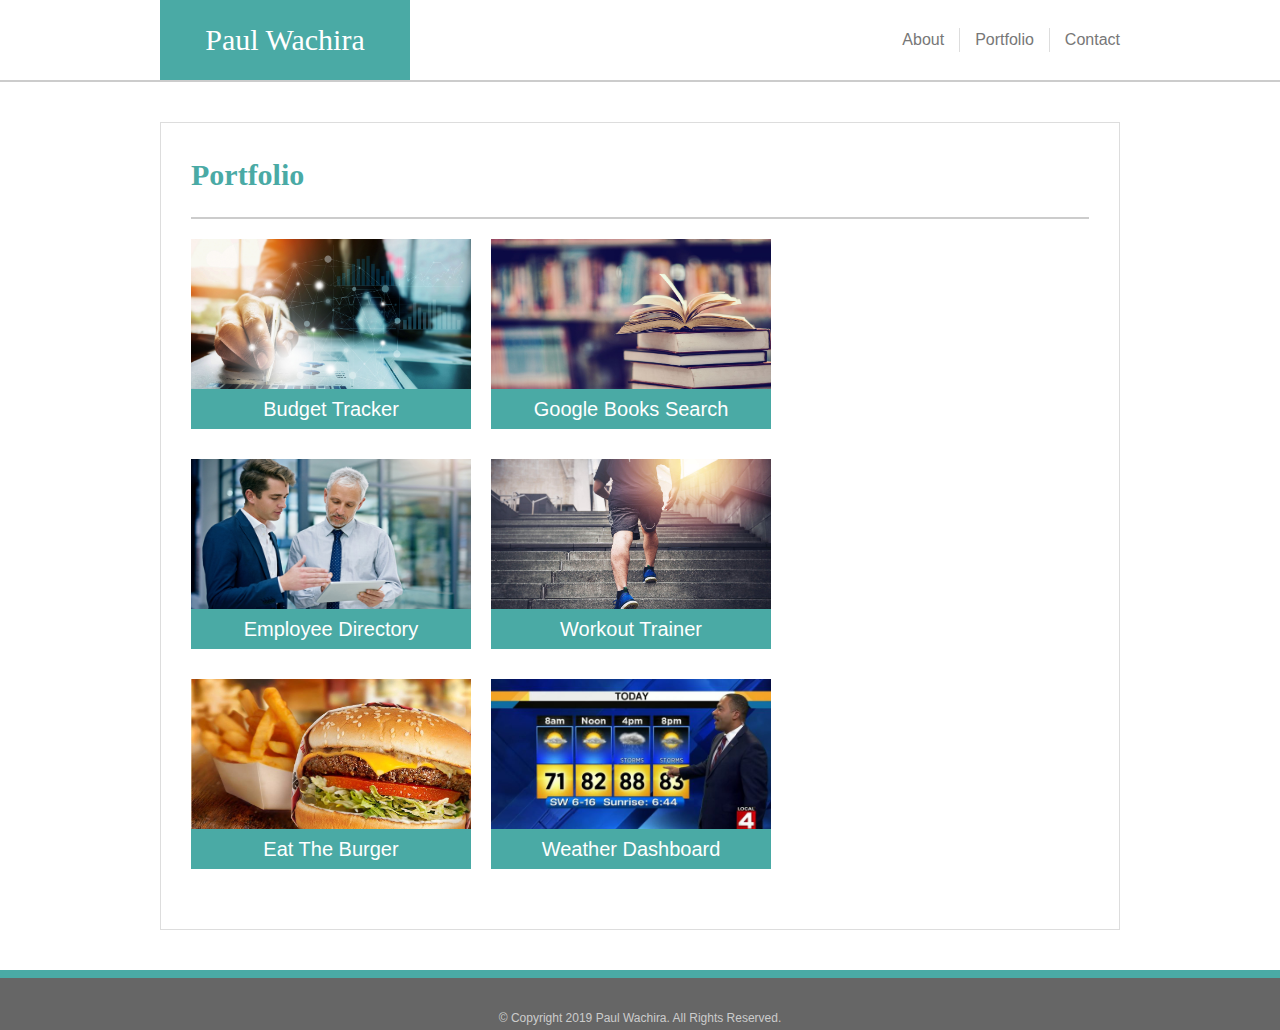
==== portfolio.html @ 9961ec49 "updated resume" ====
<!DOCTYPE html>
<html lang="en">
<head>
    <meta charset="UTF-8">
    <meta name="viewport" content="width=device-width, initial-scale=1.0">
    <meta http-equiv="X-UA-Compatible" content="ie=edge">
    <link rel="stylesheet" type="text/css" href="assets/css/style.css">
    <link rel="stylesheet" type="text/css" href="assets/css/header.css">
    <link rel="stylesheet" type="text/css" href="assets/css/footer.css">
    <title>Portfolio</title>
</head>
<body>
    <div class="wrapper">
        <header>
            <div class="header-container">
                <div class="header-banner">
                    Paul Wachira
                </div>
                <ul class="nav-links">
                    <li class="nav-item"><a href="index.html">About</a></li>
                    <li class="nav-item"><a href="portfolio.html">Portfolio</a></li>
                    <li class="nav-item"><a href="contact.html">Contact</a></li>
                </ul>     
            </div>
        </header>

        <section class="content-container">
            <div class="just-text">
                <h1 class="page-title">Portfolio</h1>
                <div class="portfolio-container">


                    <div class="portfolio-card">
                        <a href="https://5f17492f6d310b8a847513c7--goofy-noyce-14c125.netlify.app/" target="_blank">
                            <img alt="Budget Tracker" src="./assets/images/image-links/budget-tracker.jpg"
                            width="280" height="190">
                         </a>
                        <div class="card-banner">Budget Tracker</div>
                    </div>


                    <div class="portfolio-card">
                        <a href="https://pmw-google-book-search.herokuapp.com/" target="_blank">
                            <img alt="Google Books Search" src="./assets/images/image-links/google-books.jpg"
                            width="280" height="170">
                         </a>
                        <div class="card-banner">Google Books Search</div>
                    </div>

                     <div class="portfolio-card">
                        <a href="https://determined-banach-290405.netlify.app/" target="_blank">
                            <img alt="Employee Directory" src="./assets/images/image-links/employee directory.jpg"
                            width="280" height="170">
                         </a>
                        <div class="card-banner">Employee Directory</div>
                    </div>

                     <div class="portfolio-card">
                        <a href="https://pmw-workout-trainer.herokuapp.com/" target="_blank">
                            <img alt="Workout Trainer" src="./assets/images/image-links/workout-trainer.jpg"
                            width="280" height="170">
                         </a>
                        <div class="card-banner">Workout Trainer</div>
                    </div>

                    <div class="portfolio-card">
                        <a href="https://pmw-eat-the-burger.herokuapp.com/" target="_blank">
                            <img alt="Eat The Burger" src="./assets/images/image-links/burger.jpg"
                            width="280" height="170">
                         </a>
                        <div class="card-banner">Eat The Burger</div>
                    </div>

                    <div class="portfolio-card">
                        <a href="https://angry-shirley-4f2624.netlify.app/#" target="_blank">
                            <img alt="Weather Dashboard" src="./assets/images/image-links/weather.jpg"
                            width="280" height="160">
                         </a>
                        <div class="card-banner">Weather Dashboard</div>
                    </div>
                </div>
            </div>
        </section>

        <footer>
            <div class="footer-container">
                &copy; Copyright 2019 Paul Wachira. All Rights Reserved.
            </div>
        </footer>
    </div>
</body>
</html>
---- assets/css/style.css ----
body {
    font-family: 'Arial', 'Helvetica Neue', Helvetica, sans-serif;
    font-size: 16px;
    line-height: 150%;
    color: #777;
    background-image: url("../images/lilypads.png");
    margin: 0;
    padding: 0;
    width: 100%;
}

/* header and footer are in separate stylesheets */
/* needed for the sticky footer */
.wrapper {
    min-height: 100vh;
    display: flex;
    flex-direction: column;
}

/*first container to set width to 960 and add margin*/
.content-container {
    box-sizing: border-box;
    max-width: 960px;
    width: 100%;
    margin: 40px auto;
    flex: 1 0 auto;
}

/*second container to make sure white background is only around page content*/
.just-text {
    display: flex;
    padding: 30px;
    background-color: #fff;
    border: 1px solid #ddd;
    flex-direction: column;
}

/*add the pretty page title to the top of the page content*/
.page-title {
    color: #4aaaa5;
    font-family: Georgia, 'Times New Roman', Times, serif;
    font-size: 30px;
    padding: 10px 0 30px 0;
    margin: 0 0 20px 0;
    border-bottom: 2px solid #ccc;
}

/*styles for about me page*/
.container-text {
    display: block;
}

.container-text p:first-of-type {
    margin-block-start: unset;
}

.profile-image {
    width: 300px;
    height: 300px;
    margin: 0 20px 20px 0;
    float: left;
}

.quote {
    font-size: 20px;
    font-style: italic;
    color: #666;
}

/*styles for contact form*/
input,
textarea {
    box-sizing: border-box;
    padding: 8px;
    border: 1px solid #777;
    margin: 10px 0;
}

#name,
#email,
#msg {
    width: 100%;
    font-size: 16px;
}

#msg {
    height: 200px;
}

#submit {
    background-color: #4aaaa5;
    color: #fff;
    font-size: 16px;
    padding: 12px 30px;
    box-sizing: content-box;
}

/*styles for portfolio page*/
.portfolio-container {
    width: 100%;
    display: flex;
    flex-direction: row;
    flex-wrap: wrap;
}

.portfolio-card {
    position: relative;
    width: 280px;
    height: 200px;
    padding: 0;
    margin: 0 20px 20px 0;
}

.card-banner {
    width: 280px;
    height: 40px;
    font-size: 20px;
    background-color: #4aaaa5;
    color: #fff;
    position: absolute;
    left: 0;
    bottom: 10px;
    display: flex;
    align-items: center;
    justify-content: center;
}
---- assets/css/header.css ----
header {
    width: 100%;
    margin: 0;
    padding: 0;
    background-color: #fff;
    height: 80px;
    border-bottom: 2px solid #ccc;
}

.header-container {
    box-sizing: border-box;
    width: 960px;
    margin: auto;
    display: flex;
    justify-content: space-between;
    align-items: center;
}

.header-banner {
    width: 250px;
    height: 80px;
    background-color: #4aaaa5;
    font-family: Georgia, 'Times New Roman', Times, serif;
    color: #fff;
    font-size: 30px;
    display: flex;
    align-items: center;
    justify-content: center;
}

.nav-links {
    display: flex;
    justify-content: left;
    list-style: none;
}

.nav-item {
    border-right: 1px solid #ddd;
    padding: 0px 15px;
}

.nav-item a {
    text-decoration: none;
    color: #777;
}

.nav-item:last-child {
    border-right: none;
    padding-right: 0px;
}
---- assets/css/footer.css ----
footer {
    width: 100%;
    height: 60px;
    box-sizing: border-box;
    display: flex;
    justify-content: center;
    background-color: #666;
    border-top: 8px solid #4aaaa5;
}

.footer-container {
    width: 960px;
    color: #ccc;
    font-size: 12px;
    display: flex;
    justify-content: center; 
    align-items: flex-end;
}
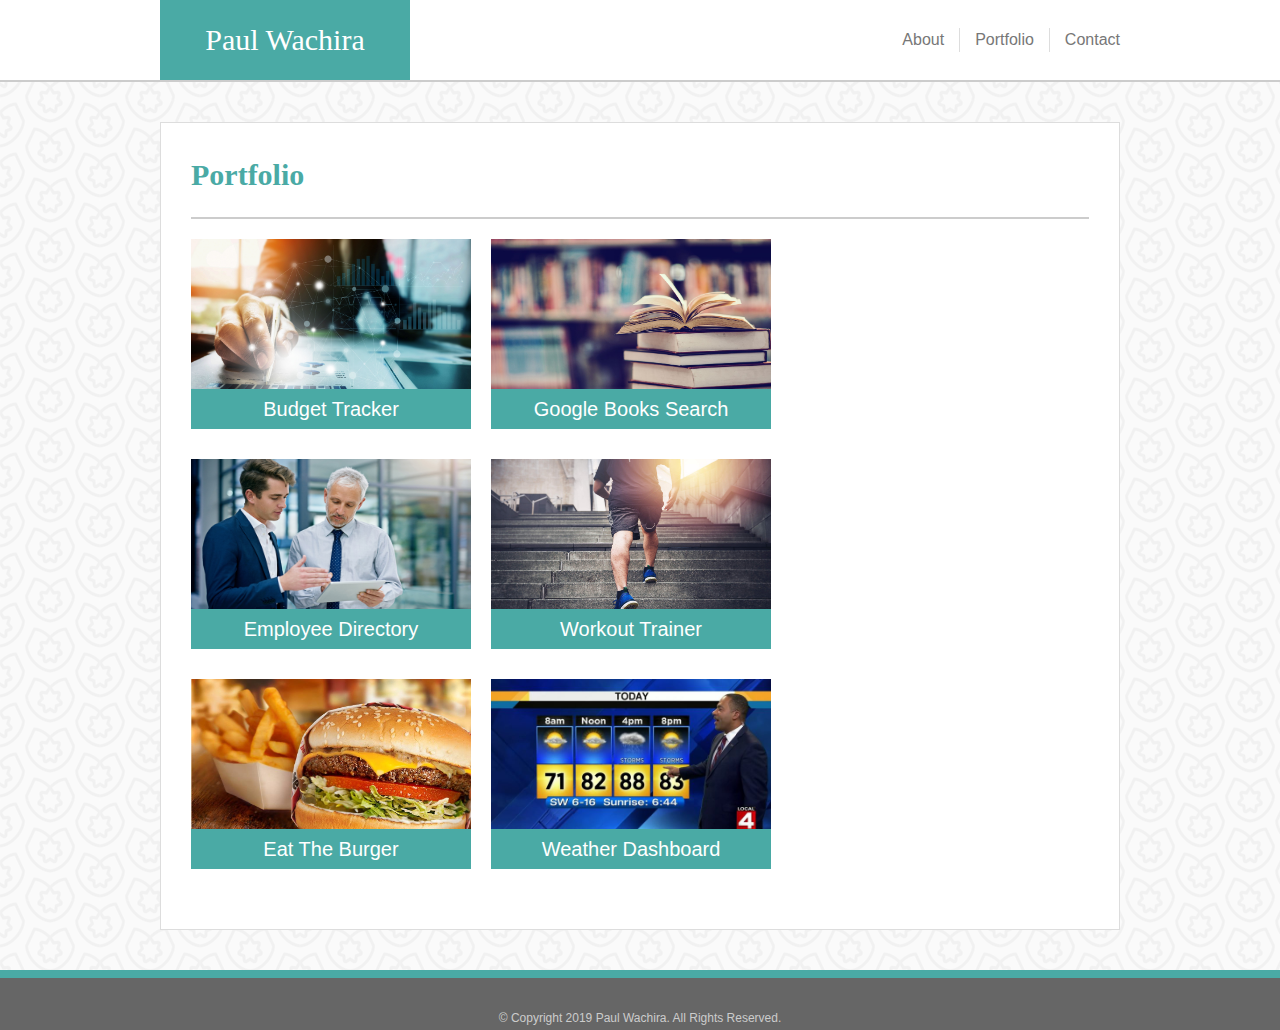
==== commit 654554b0: "updated deployed links" ====
--- a/portfolio.html
+++ b/portfolio.html
@@ -31,7 +31,7 @@
 
 
                     <div class="portfolio-card">
-                        <a href="https://5f17492f6d310b8a847513c7--goofy-noyce-14c125.netlify.app/" target="_blank">
+                        <a href="https://pmw-budget-tracker.netlify.app/" target="_blank">
                             <img alt="Budget Tracker" src="./assets/images/image-links/budget-tracker.jpg"
                             width="280" height="190">
                          </a>
@@ -48,7 +48,7 @@
                     </div>
 
                      <div class="portfolio-card">
-                        <a href="https://determined-banach-290405.netlify.app/" target="_blank">
+                        <a href="https://pmw-employee-directory.netlify.app/" target="_blank">
                             <img alt="Employee Directory" src="./assets/images/image-links/employee directory.jpg"
                             width="280" height="170">
                          </a>
@@ -72,7 +72,7 @@
                     </div>
 
                     <div class="portfolio-card">
-                        <a href="https://angry-shirley-4f2624.netlify.app/#" target="_blank">
+                        <a href="https://pmw-weather-dashboard.netlify.app/" target="_blank">
                             <img alt="Weather Dashboard" src="./assets/images/image-links/weather.jpg"
                             width="280" height="160">
                          </a>
--- a/assets/css/style.css
+++ b/assets/css/style.css
@@ -3,7 +3,7 @@
     font-size: 16px;
     line-height: 150%;
     color: #777;
-    background-image: url("../images/lilypads.png");
+    background-image: url("../images/background-image/background.png");
     margin: 0;
     padding: 0;
     width: 100%;
@@ -26,7 +26,6 @@
     flex: 1 0 auto;
 }
 
-/*second container to make sure white background is only around page content*/
 .just-text {
     display: flex;
     padding: 30px;
@@ -35,7 +34,6 @@
     flex-direction: column;
 }
 
-/*add the pretty page title to the top of the page content*/
 .page-title {
     color: #4aaaa5;
     font-family: Georgia, 'Times New Roman', Times, serif;
